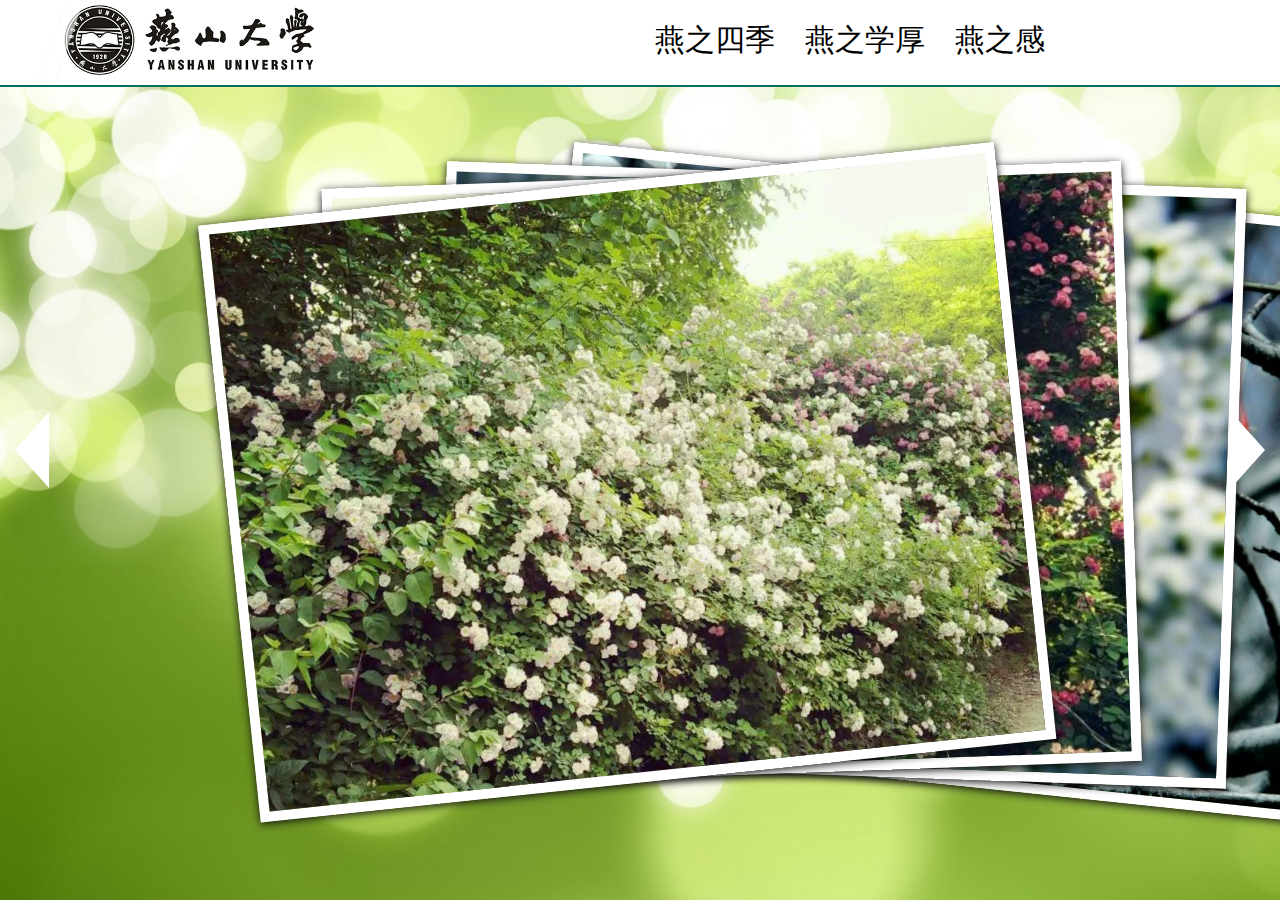
==== web_1.html @ 403688af "asfsfdasdfasf" ====
<!DOCTYPE html>
<html lang="en">
<head>
	<meta charset="UTF-8">
	<title>燕之四季</title>
	<link rel="stylesheet" href="css/jquery.fullPage.css">
	<link rel="stylesheet" href="css/YSU.css">
	<link rel="stylesheet" href="css/season.css">
	<script type="text/javascript" src="script/jquery.js"></script>
	<script type="text/javascript" src="script/jquery.fullPage.min.js"></script>
	<script type="text/javascript" src="script/jquery.fullPage.js"></script>
	<script type="text/javascript" src="http://cdn.staticfile.org/jquery-easing/1.3/jquery.easing.min.js"></script>
	
    <script>
	$(function(){
		$('#dowebok').fullpage({
			sectionsColor: ['#1bbc9b'],
		});
	});
	</script>
</head>
<body>

<div id="dowebok">
	<div class="section">
		
		<div class="slide">

			<header class="top" style="width:25%;overflow:hidden">
            
            <div id="logo_light" >
                <img  src="images/light.png" alt="logo_light">
            </div>
            <div id="logo">
                <a link href="index.html"><img src="images/logo.png" alt="logo"></a>
                <h1 hidden title="燕山大学;宣传;">燕山大学</h1>
            </div>
            <nav class="ysunav">
            <ul>
                
                <li><a link href="web_1.html">燕之四季</a>
                <img src="images/sbox.png" alt="">
                </li>
                <li><a link href="web_2.html">燕之学厚</a>
                <img src="images/sbox.png" alt="">
               </li>
                <li><a link href="web_3.html">燕之感</a>
                <img src="images/sbox.png" alt="">
                </li>
            </ul>
            </nav>
            </header>

            <div class="line"></div>
            <div class="back_1">
            <div class="back"><img src="images/spring/1.jpg"><p>X</p></div>
            <div class="pic">
            	<ul >
            		<li class="A"><img src="images/spring/1.jpg" alt="spring" ></li>
            		<li class="B"><img src="images/spring/2.jpg" alt="spring" ></li>
            		<li class="C"><img src="images/spring/3.jpg" alt="spring" ></li>
            		<li class="D"><img src="images/spring/4.jpg" alt="spring" ></li>
            	</ul>
            </div>
            </div>
		</div>
		<div class="slide">
            <div class="back_2"><div class="back"><img src="images/spring/1.jpg"><p>X</p></div>
			<div class="pic">
				<ul>
            		<li class="A"><img src="images/summer/1.jpg" alt="summer" ></li>
            		<li class="B"><img src="images/summer/2.jpg" alt="summer" ></li>
            		<li class="C"><img src="images/summer/3.jpg" alt="summer" ></li>
            		<li class="D"><img src="images/summer/4.jpg" alt="summer" ></li>
            	</ul>
            </div>
            </div>
		</div>
		<div class="slide">
            <div class="back_3"><div class="back"><img src="images/spring/1.jpg">
                <p>X</p></div>
			<div class="pic">
				<ul>
            		<li class="A"><img src="images/autumn/1.jpg" alt="autumn" ></li>
            		<li class="B"><img src="images/autumn/2.jpg" alt="autumn" ></li>
            		<li class="C"><img src="images/autumn/3.jpg" alt="autumn" ></li>
            		<li class="D"><img src="images/autumn/4.jpg" alt="autumn" ></li>
            	</ul>
            </div>
            </div>
		</div>
		<div class="slide">
            <div class="back_4"><div class="back"><img src="images/spring/1.jpg"><p>X</p></div>
			<div class="pic">
				<ul>
            		<li class="A"><img src="images/winter/1.jpg" alt="winter" ></li>
            		<li class="B"><img src="images/winter/2.jpg" alt="winter" ></li>
            		<li class="C"><img src="images/winter/3.jpg" alt="winter" ></li>
            		<li class="D"><img src="images/winter/4.jpg" alt="winter" ></li>
            	</ul>
            </div>
            </div>
		</div>
	</div>
</div>	
<script type="text/javascript" src="script/nav.js"></script>
<script type="text/javascript" src="script/photo.js"></script>

</body>
</html>
---- css/YSU.css ----
*{
	margin:0px;
	padding:0px;
}
html,body{
	width:100%;
	height:100%;
}


a:link{
	color:black;
	text-decoration:none;


}
a:visited{
	color:black;
	text-decoration:none;
} 
 a:hover{
	color:#1bbc9b;
	text-decoration:none
 }  

.section { 
 text-align: left;
 font: 50px "Microsoft Yahei"; 
 color: #fff;
 width:100%;
 height:100%;}

   .section5 p{
 	position: absolute; 
 	left: -120%;
 	top:20%;
 	z-index:10;
 }
.section3 p{
	position: absolute; 
 	right: -120%;
 	top:20%;
 	z-index:10;
 	text-shadow:0px 0px 5px #000;
}
.section4 p{
	position: absolute; 
 	left:30%;
 	top:15%;
 	z-index:10;
 	text-shadow:0px 0px 5px #000;


}
.section5 p{
	text-shadow:0px 0px 5px #000;
}
.section2 p{
	position: absolute; 
 	left:10%;
 	top:-200%;
 	text-shadow:0px 0px 5px #000;
}
.article{
	text-align:left;
	position:absolute;
	width:50%;
	height:50%;
	left: -120%;
	top:20%;
	opacity:0;
	z-index: 10;

	
}

.pic_1 img,.pic_2 img,.pic_3 img,.pic_4 img,.pic_5 img{

	width:100%;
	height:100%;
	/* z-index:1; */
	
}
.top{
	width:100%;
	height:85px;
	margin:0 auto;
	position:absolute;
	top:0;
	background-color: #FFF;

}
#logo_light {
	width:500px;
	height:80px;
	position:relative;
	left:3%;
	top:0%;
    overflow:hidden;

}
#logo_light img{
    float:left;	
    height:80px;
	position:relative;
	left:0%;
	top:0%;
    z-index:5;
    opacity:0.6;
}
#logo{
	float:left;
	position:absolute;
	left:5%;
	top:5px;
	z-index:1;
	}

#logo img{
	width:auto;
	height:70px;
	left:5%;
	}
.clear{
	clear:both;
}
.ysunav{
	width:800px;
	position:absolute;
	float:left;
	left:50%;
	top:5px;
	margin:0px;
}
.ysunav li{
	width:auto;
	height:auto;
	position:relative;
	top:0px;
	list-style: none;
	float:left;
	font:30px "STHeiti  ";
	color:#000000;
	padding:15px;
	
	}
.ysunav li img{
	width:109px;
	height:13px;
	position:absolute;
	top:60px;
	left:18px;
	visibility:hidden;
	
}
.footer{
	position:absolute;
	width:100%;
	height:20%;
	bottom:20%;
	background-color: #4D4D4B;
}
.footer address{
	position:relative;
	text-align: center;
	font:15px "Microsoft Yahei " ;
	top:12%;
}
---- css/season.css ----
*{margin:0;
  padding:0;
}
.slide{
	width:100%;
	height:100%;
}
.line{
	width:25%;
	height:3px;
    position:absolute;
    top:85px;
	background-color: #006e63;
}
.pic img{
	position:absolute;
	width:800px;
	height:600px;
	box-shadow: 0px 2px 8px #111;
	border:10px solid white;
	box-sizing:border-box;
	transition:transform 0.7s ease-in-out;

}
.back{position:absolute;
	width:100%;
	height:100%;
	display:none;
	background-color: rgba(0,0,0,0.7);
	z-index:17;
}
.back p{
	position:absolute;
	left:85%;
	top:10%;
	color:#fff;
	font-size: 40px;
}
.back img{
	position:absolute;
	margin:auto;
	left:0;right:0;
	top:0;bottom:0;
	border:10px solid white;
	box-shadow: 0px 0px 10px #000;
	box-sizing:border-box;
	transform:scale(1.25);
}
.back_1{
	position:absolute;
	width:25%;
	height:100%;
	top:87px;
	background-image:url("../images/back/1.jpg") ;
	background-size:cover;
	z-index: 1;
}
.back_2,.back_3,.back_4{
	
	position:absolute;
	width:25%;
	height:100%;
	top:0; 
	/* -webkit-filter: blur(5px);  */


}
.back_2{
	background-image:url("../images/back/2.jpg");
	background-size:cover;
}
.back_3{
	background-image:url("../images/back/3.jpg");
	background-size:cover;	
}
.back_4{
	background-image:url("../images/back/4.jpg");
	background-size:cover;	
}
.pic li{
	list-style: none;
}
.pic{position:relative;
	left:30%;
	top:87px;
	width:800px;
	height:600px;
	background-color: rgba(255,255,255,0);

}
.A img{ transform-origin:center 300%;
	transform:rotate(-6deg);
	z-index:8;
	
}
.B img{transform-origin:center  300%;
	transform:rotate(-2deg);
	z-index:7;
}
.C img{transform-origin:center  300%;
	transform:rotate(2deg);
	z-index:6;
}
.D img{transform-origin:center  300%;
	transform:rotate(6deg);
	z-index:5;
}
.A img:hover{
	transform:translate(5px);
	transform:rotate(-15deg);
	
}
.B img:hover{
	transform:translate(-3px);
	transform:rotate(6deg);
	
}
.C img:hover{
	transform:translate(-5px);
	transform:rotate(12deg);
	
}
.D img:hover{
	transform:translate(-12px);
	transform:rotate(20deg);
	
}
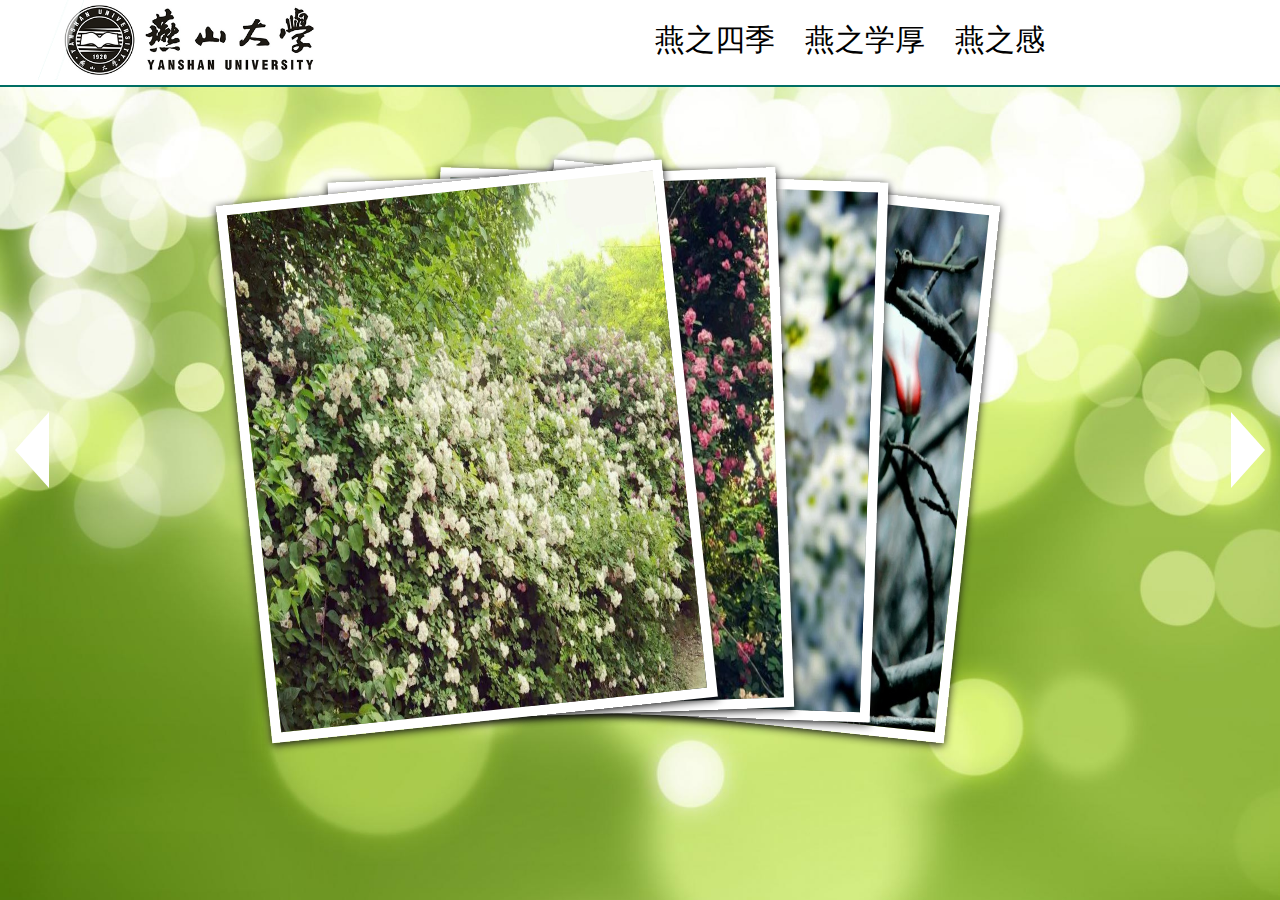
==== commit 61e1647d: "loading" ====
--- a/web_1.html
+++ b/web_1.html
@@ -6,17 +6,27 @@
 	<link rel="stylesheet" href="css/jquery.fullPage.css">
 	<link rel="stylesheet" href="css/YSU.css">
 	<link rel="stylesheet" href="css/season.css">
+    <link rel="stylesheet" href="css/onloading.css" >
 	<script type="text/javascript" src="script/jquery.js"></script>
 	<script type="text/javascript" src="script/jquery.fullPage.min.js"></script>
 	<script type="text/javascript" src="script/jquery.fullPage.js"></script>
+
 	<script type="text/javascript" src="http://cdn.staticfile.org/jquery-easing/1.3/jquery.easing.min.js"></script>
-	
+    <style type="text/css">
+
+    </style> 
     <script>
+    
 	$(function(){
 		$('#dowebok').fullpage({
 			sectionsColor: ['#1bbc9b'],
 		});
 	});
+    window.onload=function(){
+
+    $("#onload").css({display:"none"});
+
+}
 	</script>
 </head>
 <body>
@@ -25,8 +35,13 @@
 	<div class="section">
 		
 		<div class="slide">
-
-			<header class="top" style="width:25%;overflow:hidden">
+            <div id="onload">
+                <div class="ball">
+                    
+                </div>
+                <p>Loading....</p>
+            </div>
+			<div class="top" style="width:25%;overflow:hidden">
             
             <div id="logo_light" >
                 <img  src="images/light.png" alt="logo_light">
@@ -49,8 +64,8 @@
                 </li>
             </ul>
             </nav>
-            </header>
-
+            </div>
+            
             <div class="line"></div>
             <div class="back_1">
             <div class="back"><img src="images/spring/1.jpg"><p>X</p></div>
@@ -63,7 +78,8 @@
             	</ul>
             </div>
             </div>
-		</div>
+        </div>
+		
 		<div class="slide">
             <div class="back_2"><div class="back"><img src="images/spring/1.jpg"><p>X</p></div>
 			<div class="pic">
@@ -74,7 +90,7 @@
             		<li class="D"><img src="images/summer/4.jpg" alt="summer" ></li>
             	</ul>
             </div>
-            </div>
+           
 		</div>
 		<div class="slide">
             <div class="back_3"><div class="back"><img src="images/spring/1.jpg">
@@ -105,6 +121,7 @@
 </div>	
 <script type="text/javascript" src="script/nav.js"></script>
 <script type="text/javascript" src="script/photo.js"></script>
+<script type="text/javascript" src="script/onloading.js"></script>
 
 </body>
 </html>--- a/css/YSU.css
+++ b/css/YSU.css
@@ -25,7 +25,7 @@
 
 .section { 
  text-align: left;
- font: 50px "Microsoft Yahei"; 
+ font: 170% "Microsoft Yahei"; 
  color: #fff;
  width:100%;
  height:100%;}
@@ -35,6 +35,7 @@
  	left: -120%;
  	top:20%;
  	z-index:10;
+ 	font: 170% "Microsoft Yahei";
  }
 .section3 p{
 	position: absolute; 
@@ -42,6 +43,7 @@
  	top:20%;
  	z-index:10;
  	text-shadow:0px 0px 5px #000;
+ 	font: 170% "Microsoft Yahei";
 }
 .section4 p{
 	position: absolute; 
@@ -49,17 +51,20 @@
  	top:15%;
  	z-index:10;
  	text-shadow:0px 0px 5px #000;
+ 	font: 170% "Microsoft Yahei";
 
 
 }
 .section5 p{
 	text-shadow:0px 0px 5px #000;
+	font: 170% "Microsoft Yahei";
 }
 .section2 p{
 	position: absolute; 
  	left:10%;
  	top:-200%;
  	text-shadow:0px 0px 5px #000;
+ 	font: 170% "Microsoft Yahei";
 }
 .article{
 	text-align:left;
@@ -70,6 +75,7 @@
 	top:20%;
 	opacity:0;
 	z-index: 10;
+	font: 170% "Microsoft Yahei";
 
 	
 }
--- a/css/season.css
+++ b/css/season.css
@@ -14,8 +14,8 @@
 }
 .pic img{
 	position:absolute;
-	width:800px;
-	height:600px;
+	width:100%;
+	height:100%;
 	box-shadow: 0px 2px 8px #111;
 	border:10px solid white;
 	box-sizing:border-box;
@@ -83,8 +83,8 @@
 .pic{position:relative;
 	left:30%;
 	top:87px;
-	width:800px;
-	height:600px;
+	width:35%;
+	height:60%;
 	background-color: rgba(255,255,255,0);
 
 }
--- a/css/onloading.css
+++ b/css/onloading.css
@@ -0,0 +1,38 @@
+#onload{
+	position:absolute;
+	left:0;top:0;
+	width:25%;
+	height:100%;
+	background-color: #fff;
+	z-index:18;
+	display:block;
+}
+.ball{
+	position:relative;
+	top:50%;left:50%;
+	margin-left:-2%;
+	margin-top:-2%;
+	width:60px;
+	height:60px;
+	background-color: green;
+	border-radius: 50%; 
+	animation:jumpdown 0.7s infinite ease-in-out;
+}
+#onload p{
+	color:green;
+	position:relative;
+	top:55%;left:49%;
+	margin-left:-2%;
+	margin-top:-2%;
+}
+@keyframes jumpdown{
+	0%{transform:translateY(0px) scaleY;
+	
+	}
+	50%{transform:translateY(-50px) scaleY(1);
+		
+	}
+	100%{transform:translateY(0px);
+		
+	}
+}
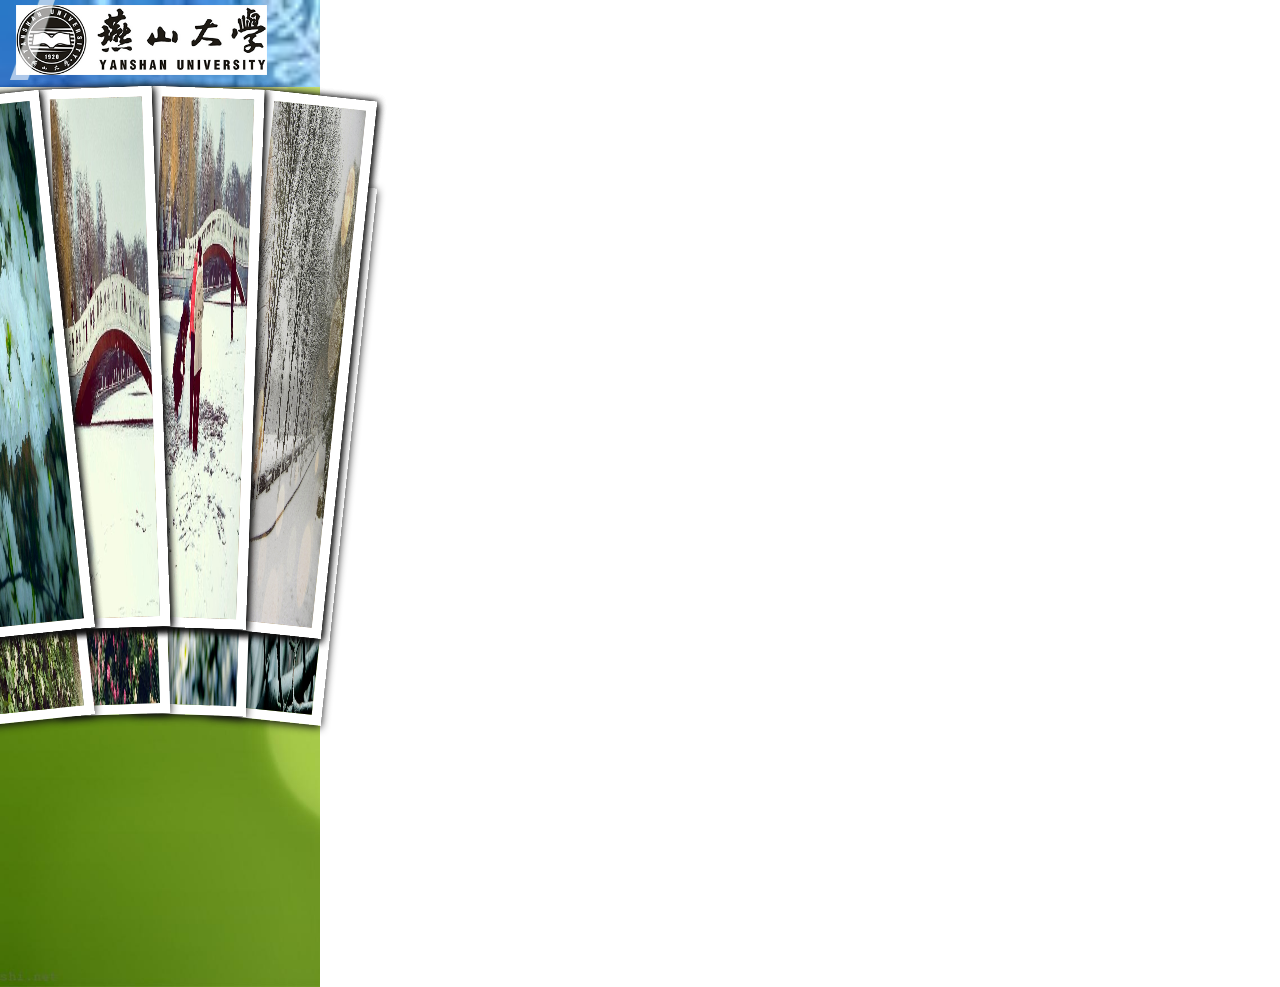
==== commit 9f0ee19f: "text" ====
--- a/web_1.html
+++ b/web_1.html
@@ -22,10 +22,7 @@
 			sectionsColor: ['#1bbc9b'],
 		});
 	});
-    window.onload=function(){
-
-    $("#onload").css({display:"none"});
-
+    
 }
 	</script>
 </head>
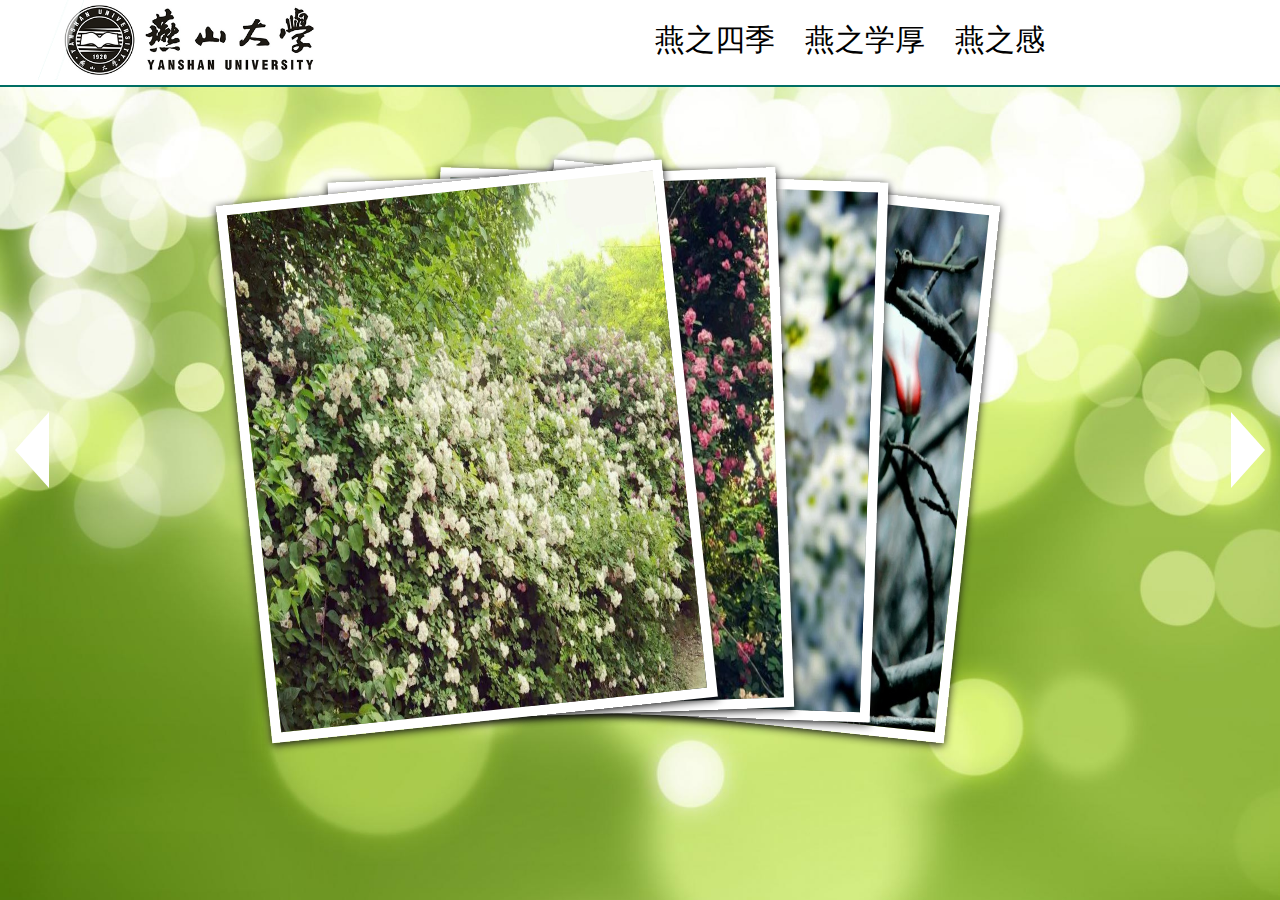
==== commit 720edb4b: "text" ====
--- a/web_1.html
+++ b/web_1.html
@@ -22,8 +22,11 @@
 			sectionsColor: ['#1bbc9b'],
 		});
 	});
-    
-}
+    window.onload=function(){
+
+    $("#onload").css({display:"none"});
+    }
+
 	</script>
 </head>
 <body>
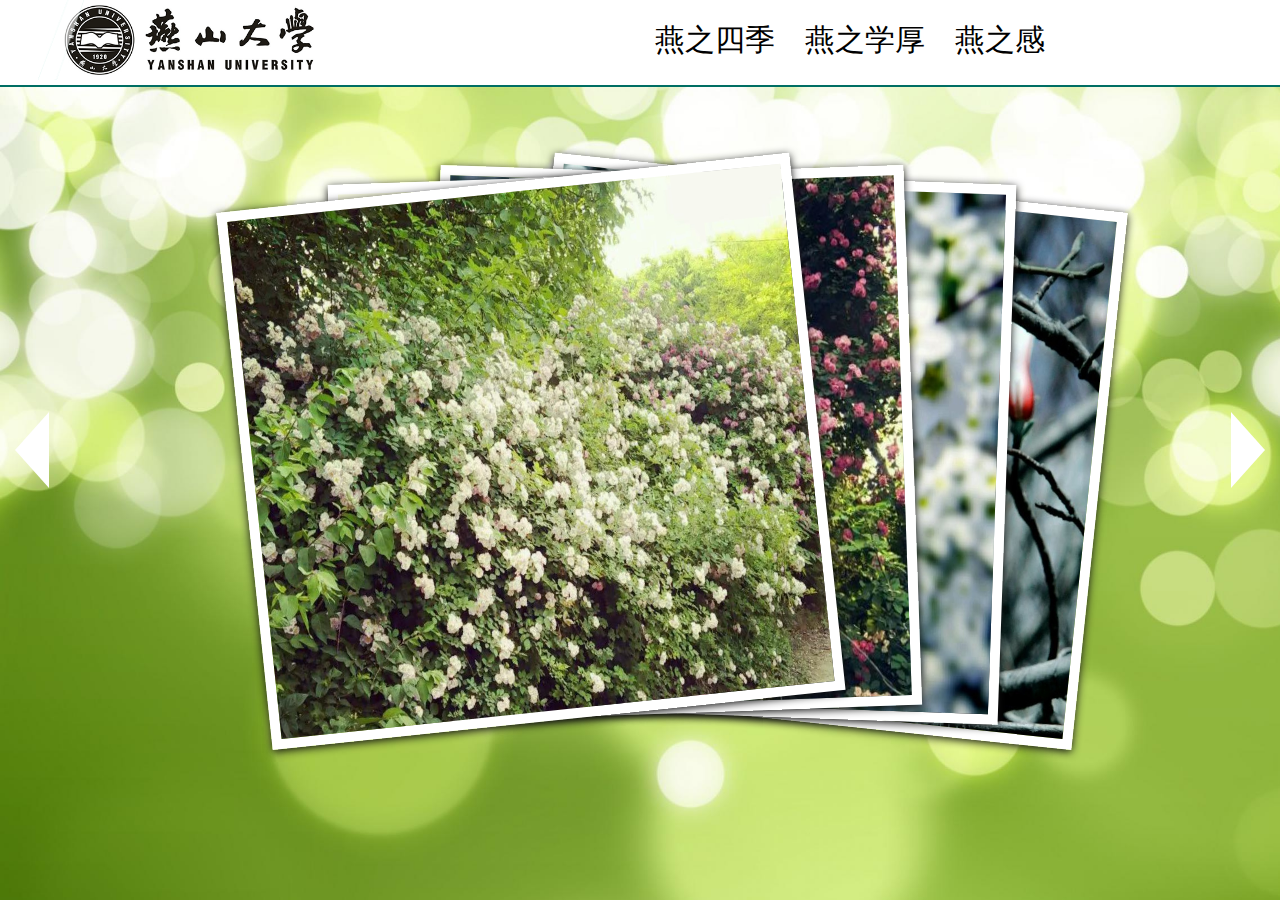
==== commit 5d8c99b3: "test" ====
--- a/web_1.html
+++ b/web_1.html
@@ -6,27 +6,17 @@
 	<link rel="stylesheet" href="css/jquery.fullPage.css">
 	<link rel="stylesheet" href="css/YSU.css">
 	<link rel="stylesheet" href="css/season.css">
-    <link rel="stylesheet" href="css/onloading.css" >
 	<script type="text/javascript" src="script/jquery.js"></script>
 	<script type="text/javascript" src="script/jquery.fullPage.min.js"></script>
 	<script type="text/javascript" src="script/jquery.fullPage.js"></script>
-
 	<script type="text/javascript" src="http://cdn.staticfile.org/jquery-easing/1.3/jquery.easing.min.js"></script>
-    <style type="text/css">
-
-    </style> 
+	
     <script>
-    
 	$(function(){
 		$('#dowebok').fullpage({
 			sectionsColor: ['#1bbc9b'],
 		});
 	});
-    window.onload=function(){
-
-    $("#onload").css({display:"none"});
-    }
-
 	</script>
 </head>
 <body>
@@ -35,13 +25,8 @@
 	<div class="section">
 		
 		<div class="slide">
-            <div id="onload">
-                <div class="ball">
-                    
-                </div>
-                <p>Loading....</p>
-            </div>
-			<div class="top" style="width:25%;overflow:hidden">
+
+			<header class="top" style="width:25%;overflow:hidden">
             
             <div id="logo_light" >
                 <img  src="images/light.png" alt="logo_light">
@@ -64,8 +49,8 @@
                 </li>
             </ul>
             </nav>
-            </div>
-            
+            </header>
+
             <div class="line"></div>
             <div class="back_1">
             <div class="back"><img src="images/spring/1.jpg"><p>X</p></div>
@@ -78,8 +63,7 @@
             	</ul>
             </div>
             </div>
-        </div>
-		
+		</div>
 		<div class="slide">
             <div class="back_2"><div class="back"><img src="images/spring/1.jpg"><p>X</p></div>
 			<div class="pic">
@@ -90,7 +74,7 @@
             		<li class="D"><img src="images/summer/4.jpg" alt="summer" ></li>
             	</ul>
             </div>
-           
+            </div>
 		</div>
 		<div class="slide">
             <div class="back_3"><div class="back"><img src="images/spring/1.jpg">
@@ -121,7 +105,6 @@
 </div>	
 <script type="text/javascript" src="script/nav.js"></script>
 <script type="text/javascript" src="script/photo.js"></script>
-<script type="text/javascript" src="script/onloading.js"></script>
 
 </body>
 </html>--- a/css/season.css
+++ b/css/season.css
@@ -83,7 +83,7 @@
 .pic{position:relative;
 	left:30%;
 	top:87px;
-	width:35%;
+	width:45%;
 	height:60%;
 	background-color: rgba(255,255,255,0);
 
